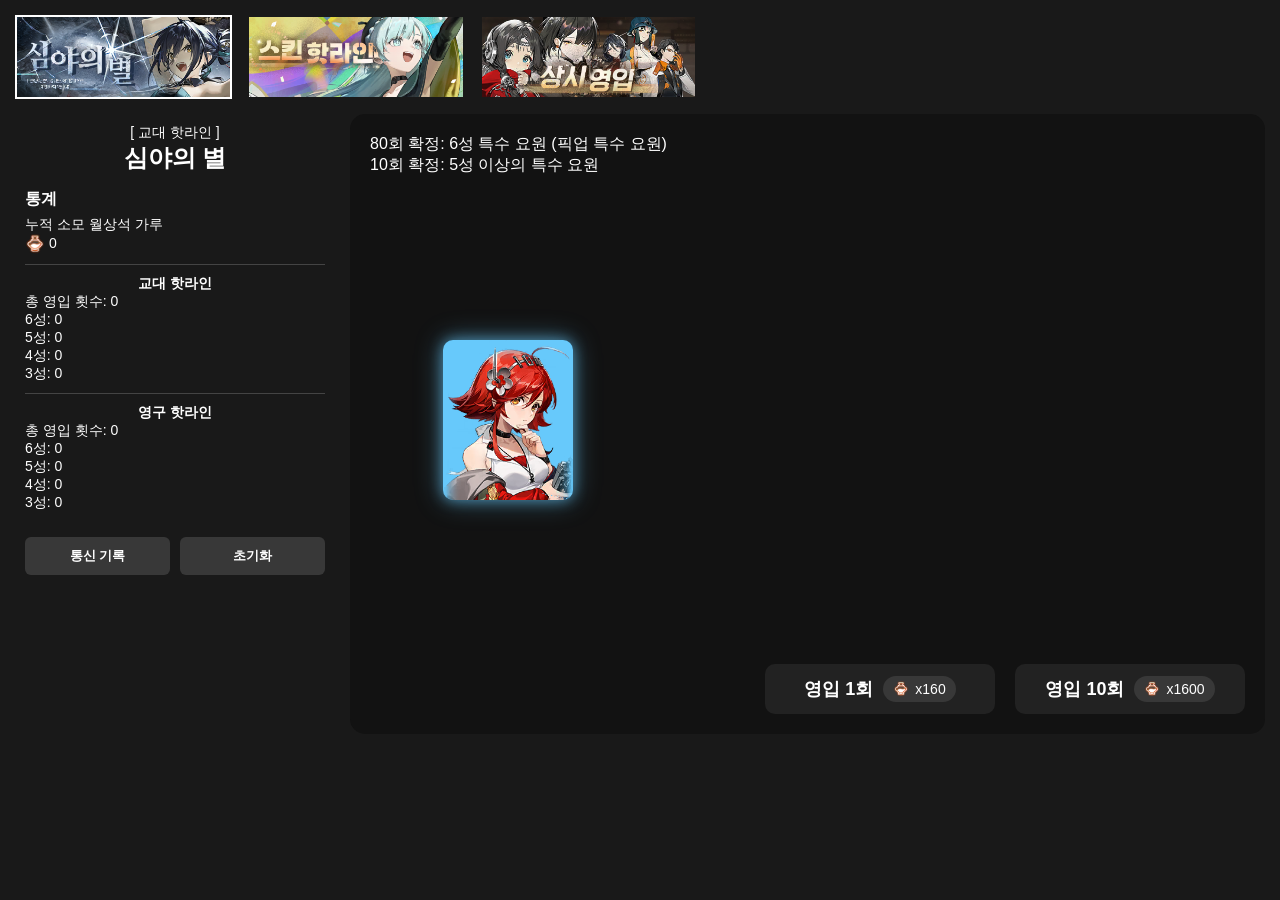
==== inedex.html @ ab031e30 "first commit" ====
<!DOCTYPE html>
<html lang="ko">
  <head>
    <link rel="stylesheet" href="styles.css" />
  </head>
  <body>
    <div class="banner-buttons"></div>
    <main>
      <div class="sidebar">
        <div class="info-box">
          <div>
            <div class="banner-type"></div>
            <h2 class="banner-name"></h2>
          </div>
          <div class="stats-panel">
            <span style="font-weight: 700; padding-bottom: 6px;">통계</span>
            <div class="card">
              <span>누적 소모 월상석 가루</span>
              <div>
                <img src="./img/pqia4y.png" height="20px"> 0
              </div>
            </div>
            <hr>
            <div class="card">
              <span style="font-weight: 700; text-align: center;">교대 핫라인</span>
              <span>총 영입 횟수: 0</span>
              <span>6성: 0</span>
              <span>5성: 0</span>
              <span>4성: 0</span>
              <span>3성: 0</span>
            </div>
            <hr>
            <div class="card">
              <span style="font-weight: 700; text-align: center;">영구 핫라인</span>
              <span>총 영입 횟수: 0</span>
              <span>6성: 0</span>
              <span>5성: 0</span>
              <span>4성: 0</span>
              <span>3성: 0</span>
            </div>
          </div>
          <div class="stats-buttons">
            <button>통신 기록</button>
            <button>초기화</button>
          </div>
        </div>
      </div>
      <div class="main">
        <div class="container">
          <div class="count">
            <span>80회 확정: 6성 특수 요원 (픽업 특수 요원)</span>
            <span>10회 확정: 5성 이상의 특수 요원</span>
          </div>
          <div class="gacha">
            <div class="gacha-images">
              <div class="star3">
                <img src="./img/character/1001/0.png" alt="캐릭터id">
              </div>
            </div>
          </div>
          <div class="draw-buttons">
            <button class="draw-1">
              영입 1회
              <div><img src="./img/pqia4y.png" alt="월상석" height="16px">x160</div>
            </button>
            <button class="draw-10">
              영입 10회
              <div><img src="./img/pqia4y.png" alt="월상석" height="16px">x1600</div>
            </button>
          </div>
        </div>
      </div>
    </main>

    <script>
      let bannerData;
      let characterMap;

      (async () => {
        try {
          const [bannerResponse, characterResponse] = await Promise.all([
            fetch('banner.json'),
            fetch('character.json')
          ]);
          const banners = await bannerResponse.json();
          const characters = await characterResponse.json();

          bannerData = banners;
          characterMap = new Map(characters.map(char => [char.id, char]));
          console.log("✅ 데이터 로딩 및 준비 완료!");

          const buttonContainer = document.querySelector('.banner-buttons');
          
          const showBanner = (bannerKey) => {
            const banner = bannerData[bannerKey];
            if (!banner) return;

            document.querySelector('.banner-type').textContent = `[ ${banner.type} ]`;
            document.querySelector('.banner-name').textContent = banner.name;
            
            document.querySelectorAll('.banner-btn').forEach(btn => btn.classList.remove('active'));
            document.querySelector(`.banner-btn[data-banner-key="${bannerKey}"]`).classList.add('active');
            
            // --- [수정 ①] 선택한 배너 키를 localStorage에 저장하기 ---
            localStorage.setItem('selectedBannerKey', bannerKey);
            
            console.log(`배너 표시: ${banner.name} (저장 완료)`);
          };

          for (const bannerKey in bannerData) {
            const banner = bannerData[bannerKey];
            const button = document.createElement('button');
            button.className = 'banner-btn';
            button.dataset.bannerKey = bannerKey; 
            
            const img = document.createElement('img');
            img.src = banner.img;
            img.alt = banner.name;

            button.appendChild(img);
            
            button.addEventListener('click', () => {
              showBanner(bannerKey);
            });

            buttonContainer.appendChild(button);
          }
          console.log("✅ 배너 버튼 생성 및 이벤트 연결 완료!");

          // --- [수정 ②] 최초 접속 시 localStorage 확인 후 기본 배너 설정 ---
          // localStorage에서 저장된 키를 먼저 불러옵니다.
          const savedBannerKey = localStorage.getItem('selectedBannerKey');
          // bannerData에 저장된 키가 유효한지 확인합니다.
          const initialBannerKey = (savedBannerKey && bannerData[savedBannerKey]) 
                                    ? savedBannerKey 
                                    : Object.keys(bannerData)[0];

          if (initialBannerKey) {
            showBanner(initialBannerKey);
          }

        } catch (error) {
          console.error("오류가 발생했습니다:", error);
          document.querySelector('.main').textContent = '데이터를 불러오는 데 실패했습니다.';
        }
      })();
    </script>
  </body>
</html>
---- styles.css ----
:root{
  --bg1: #121212;
  --bg2: #191919;
  --panel: #222;
  --line1: #333;
  --line2: #444;
  --text: #fff;

  --banner-h: 80px;
}
*{ box-sizing: border-box; }

body {
  font-family: 'Noto Sans KR', sans-serif;
  background: var(--bg2);
  color: var(--text);
  margin: 0;
  display: flex;
  flex-direction: column;
  min-height: 100vh;

  max-width: 1500px;
  margin: 0 auto;
}

.sidebar {
  width: 350px; 
  padding: 15px;
  display: flex;
  flex-direction: column;
  gap: 15px;
}

main {
  flex: 1;
  display: flex;
}

.main {
  flex: 1;
  display: flex;
  padding: 15px;
  padding-left: 0;
  max-height: 650px;
}

.main .container {
  width: 100%;
  background: var(--bg1);
  border-radius: 15px;
  display: flex;
  flex-direction: column;
  justify-content: space-between;
}

.banner-buttons {
  display: flex;
  gap: 15px;
  padding: 15px;
  padding-bottom: 0;
}

.banner-btn {
  border: none;
  background: none;
  cursor: pointer;
  padding: 0;
  display: flex;
  border: 2px solid var(--bg2);
}

.banner-btn.active {
  border: 2px solid var(--text);
}

.banner-btn img {
  height: var(--banner-h);
}

.info-box {
  width: 100%;
  height: 100%;
  border-radius: 15px;
  padding: 10px;
  display: flex;
  flex-direction: column;
  gap: 15px;
}

.banner-type {
  width: 100%;
  font-size: 14px;
  text-align: center;
}

.banner-name {
  width: 100%;
  margin: 0;
  text-align: center;
}

.stats-panel {
  display: flex;
  flex-direction: column;
}

.stats-panel hr {
  width: 100%;
  height: 1px;
  background: var(--line2);
  border: none;
  margin: 10px 0;
}

.stats-panel .card {
  display: flex;
  flex-direction: column;
  font-size: 14px;
}

.stats-panel .card img {
  vertical-align: middle;
}

.info-box .stats-buttons {
  padding-top: 10px;
  display: flex;
  gap: 10px;
}

.stats-buttons button {
  flex: 1;
  padding: 10px;
  border: none;
  border-radius: 6px;
  background: #383838;
  color: var(--text);
  font-weight: 700;
  cursor: pointer;
}

.stats-buttons button:hover {
  background: #292929;
}

.container .count {
  display: flex;
  flex-direction: column;
  padding: 20px;
}

.container .draw-buttons {
  padding: 20px;
  display: flex;
  gap: 20px;
  justify-content: end;
}

.draw-buttons button {
  width: 230px;
  height: 50px;
  border: none;
  background: var(--panel);
  cursor: pointer;
  padding: 0;
  border-radius: 10px;
  color: var(--text);
  font-size: 18px;
  font-weight: 600;
  display: flex;
  justify-content: center;
  align-items: center;
  gap: 10px;
}

.draw-buttons button:hover {
  background: #1c1c1c;
}

.draw-buttons button:hover div {
  background: #292929;
}

.draw-buttons button div {
  background: #383838;
  display: flex;
  align-items: center;
  gap: 6px;
  border-radius: 20px;
  padding: 5px 10px;
  font-weight: 500;
  font-size: 14px;
}

.container .gacha {
  flex: 1;
  display: flex;
  align-items: center;
  justify-content: center;
  padding: 0 20px;
}

.container .gacha-images {
  display: grid;
  grid-template-columns: repeat(5, 130px);
  gap: 20px;
  align-items: end;
}

.container .gacha-images div {
  height: 100%;
  display: flex;
  align-items: end;
  border-radius: 10px;
  overflow: hidden;
  transition: transform .2s ease, box-shadow .2s ease;
  cursor: pointer;
}

.container .gacha-images div:hover {
  transform: scale(1.05);
}

.container .gacha-images .star6 {
  background: rgb(255, 112, 45);
  box-shadow: 0 0 14px rgba(255, 112, 45, 0.6), 0 0 28px rgba(255, 112, 45, 0.4);
}

.container .gacha-images .star5 {
  background: rgb(219, 199, 108);
  box-shadow: 0 0 14px rgba(219, 199, 108, 0.6), 0 0 28px rgba(219, 199, 108, 0.4);
}

.container .gacha-images .star4 {
  background: rgb(189, 127, 255);
  box-shadow: 0 0 14px rgba(189, 127, 255, 0.6), 0 0 28px rgba(189, 127, 255, 0.4);
}

.container .gacha-images .star3 {
  background: rgb(103, 201, 251);
  box-shadow: 0 0 14px rgba(103, 201, 251, 0.6), 0 0 28px rgba(103, 201, 251, 0.4);
}

.container .gacha img {
  width: 100%;
  
}
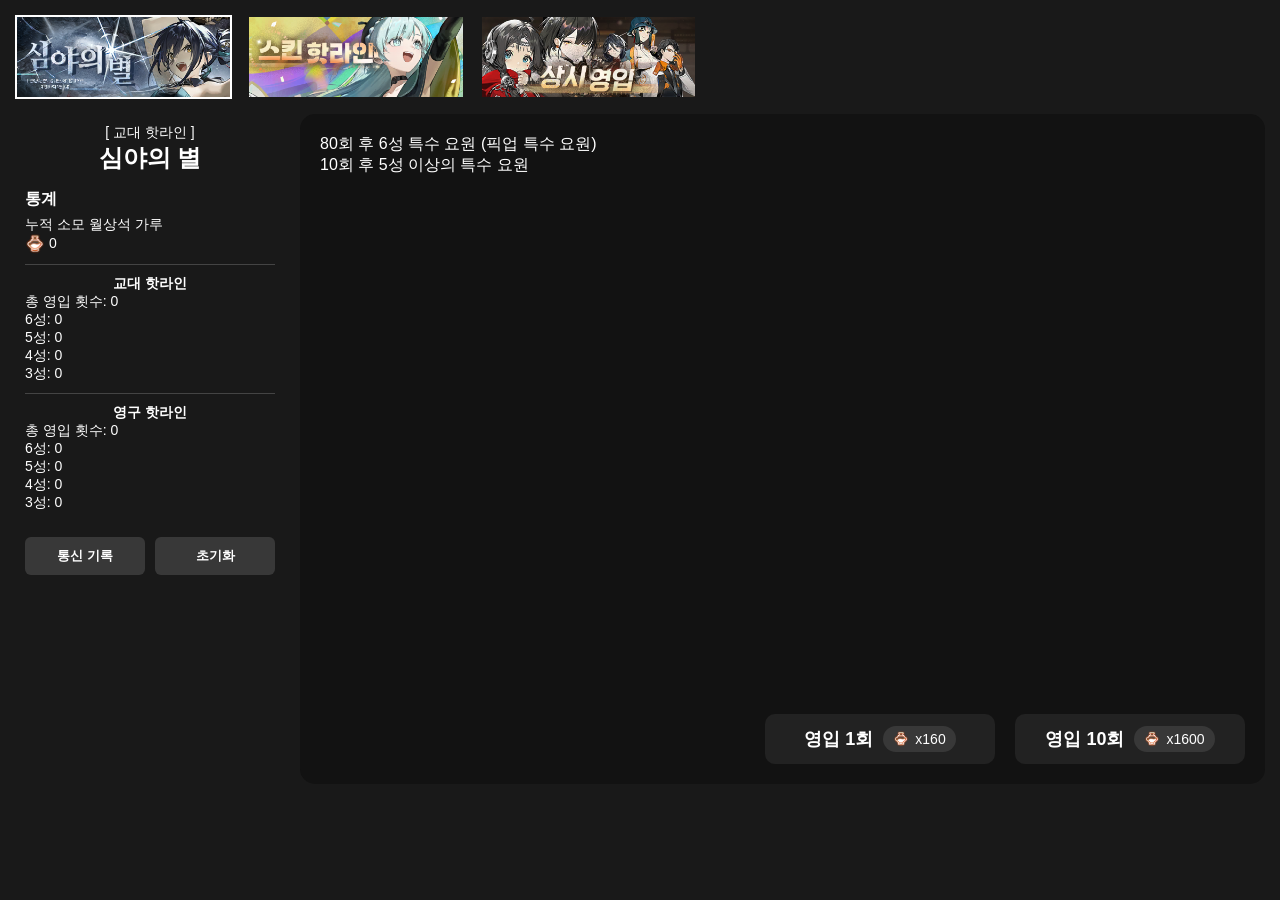
==== commit 14368139: ":D" ====
--- a/inedex.html
+++ b/inedex.html
@@ -52,11 +52,7 @@
             <span>10회 확정: 5성 이상의 특수 요원</span>
           </div>
           <div class="gacha">
-            <div class="gacha-images">
-              <div class="star3">
-                <img src="./img/character/1001/0.png" alt="캐릭터id">
-              </div>
-            </div>
+            <div class="gacha-images"></div>
           </div>
           <div class="draw-buttons">
             <button class="draw-1">
@@ -71,10 +67,296 @@
         </div>
       </div>
     </main>
+    
+    <div class="history-popup closed">
+      <div class="popup-scroll">
+        <button class="history-close-btn">×</button>
+        <div class="history-list"></div>
+      </div>
+    </div>
 
     <script>
+      (function(){
+        function applyMobileClass(){
+          const isMobileUA = /Mobi|Android|iPhone|iPad|iPod/i.test(navigator.userAgent);
+          const isNarrow = window.innerWidth <= 768;
+          const toMobile = (isMobileUA || isNarrow);
+          document.body.classList.toggle('mobile', toMobile);
+        }
+        window.addEventListener('resize', applyMobileClass);
+        window.addEventListener('orientationchange', applyMobileClass);
+        document.addEventListener('DOMContentLoaded', applyMobileClass);
+        applyMobileClass();
+      })();
+
       let bannerData;
       let characterMap;
+
+      let gachaState = {
+        totalSpent: 0,
+        history: [],
+        stats: {
+          "교대 핫라인": { total: 0, star6: 0, star5: 0, star4: 0, star3: 0 },
+          "영구 핫라인": { total: 0, star6: 0, star5: 0, star4: 0, star3: 0 },
+        },
+        pity: {
+          "교대 핫라인": { pity5Star: 0, pity6Star: 0, guaranteedPickup: false },
+          "영구 핫라인": { pity5Star: 0, pity6Star: 0, guaranteedPickup: false },
+        }
+      };
+
+      const loadState = () => {
+        const savedState = localStorage.getItem('gachaState');
+        if (savedState) {
+            let loaded = JSON.parse(savedState);
+            if (!loaded.pity) {
+                loaded.pity = {
+                    "교대 핫라인": { pity5Star: 0, pity6Star: 0, guaranteedPickup: false },
+                    "영구 핫라인": { pity5Star: 0, pity6Star: 0, guaranteedPickup: false },
+                };
+            } else {
+                for (const key in loaded.pity) {
+                    if (loaded.pity[key].guaranteedPickup === undefined) {
+                        loaded.pity[key].guaranteedPickup = false;
+                    }
+                }
+            }
+            gachaState = loaded;
+            console.log("✅ 저장된 통계 데이터를 불러왔습니다.");
+        }
+      };
+
+      const saveState = () => {
+        localStorage.setItem('gachaState', JSON.stringify(gachaState));
+        console.log("✅ 현재 통계 데이터를 저장했습니다.");
+      };
+
+      const updateStatsUI = () => {
+        document.querySelector('.info-box .card div').innerHTML = `<img src="./img/pqia4y.png" height="20px"> ${gachaState.totalSpent}`;
+        
+        const rotationStats = gachaState.stats["교대 핫라인"];
+        const rotationPanel = document.querySelector('.stats-panel .card:nth-of-type(2)');
+        rotationPanel.children[1].textContent = `총 영입 횟수: ${rotationStats.total}`;
+        rotationPanel.children[2].textContent = `6성: ${rotationStats.star6}`;
+        rotationPanel.children[3].textContent = `5성: ${rotationStats.star5}`;
+        rotationPanel.children[4].textContent = `4성: ${rotationStats.star4}`;
+        rotationPanel.children[5].textContent = `3성: ${rotationStats.star3}`;
+
+        const permanentStats = gachaState.stats["영구 핫라인"];
+        const permanentPanel = document.querySelector('.stats-panel .card:nth-of-type(3)');
+        permanentPanel.children[1].textContent = `총 영입 횟수: ${permanentStats.total}`;
+        permanentPanel.children[2].textContent = `6성: ${permanentStats.star6}`;
+        permanentPanel.children[3].textContent = `5성: ${permanentStats.star5}`;
+        permanentPanel.children[4].textContent = `4성: ${permanentStats.star4}`;
+        permanentPanel.children[5].textContent = `3성: ${permanentStats.star3}`;
+      };
+
+      const updatePityUI = (banner) => {
+        if (!banner) return;
+        const pityCounters = gachaState.pity[banner.type];
+        const pity6El = document.querySelector('.count span:nth-of-type(1)');
+        const pity5El = document.querySelector('.count span:nth-of-type(2)');
+        
+        const pullsTo6Star = 80 - pityCounters.pity6Star;
+        const pullsTo5Star = 10 - pityCounters.pity5Star;
+
+        let guaranteedText = (banner.pickup !== 0) ? " (픽업 특수 요원)" : "";
+        pity6El.textContent = `${pullsTo6Star}회 후 6성 특수 요원${guaranteedText}`;
+        pity5El.textContent = `${pullsTo5Star}회 후 5성 이상의 특수 요원`;
+      };
+
+      const displayResults = (results) => {
+        const gachaContainer = document.querySelector('.gacha-images');
+        gachaContainer.innerHTML = '';
+        
+        results.forEach(char => {
+          const charDiv = document.createElement('div');
+          charDiv.className = `result-char ${char.rare}`;
+          
+          const img = document.createElement('img');
+          img.src = `./img/character/${char.id}/0.png`; 
+          img.alt = char.name;
+
+          const nameSpan = document.createElement('span');
+          nameSpan.textContent = char.name;
+          
+          charDiv.appendChild(img);
+          charDiv.appendChild(nameSpan);
+          gachaContainer.appendChild(charDiv);
+        });
+      };
+
+      const performSingleDraw = (banner, currentPity) => {
+        const poolsByRarity = { star6: [], star5: [], star4: [], star3: [] };
+        banner.pool.forEach(id => {
+          const char = characterMap.get(id);
+          if (char && poolsByRarity[char.rare]) {
+            poolsByRarity[char.rare].push(id);
+          }
+        });
+
+        let rarity;
+        if (currentPity.pity6Star >= 80) {
+          rarity = 'star6';
+        } else if (currentPity.pity5Star >= 10) {
+          rarity = (Math.random() < 0.015) ? 'star6' : 'star5';
+        } else {
+          const rand = Math.random() * 100;
+          if (rand < banner.rates.star6) rarity = 'star6';
+          else if (rand < banner.rates.star6 + banner.rates.star5) rarity = 'star5';
+          else if (rand < banner.rates.star6 + banner.rates.star5 + banner.rates.star4) rarity = 'star4';
+          else rarity = 'star3';
+        }
+        
+        let finalCharId;
+        const pickup = banner.pickup;
+        const hasPickup = pickup && typeof pickup === 'object';
+
+        if (rarity === 'star6' && hasPickup && pickup.star6) {
+          if (currentPity.guaranteedPickup) {
+            finalCharId = pickup.star6;
+          } else {
+            if (Math.random() < 0.5) {
+              finalCharId = pickup.star6;
+            } else {
+              const nonPickupPool = poolsByRarity.star6.filter(id => id !== pickup.star6);
+              finalCharId = nonPickupPool.length > 0 ? nonPickupPool[Math.floor(Math.random() * nonPickupPool.length)] : pickup.star6;
+            }
+          }
+        } else if (rarity === 'star5' && hasPickup && pickup.star5 && pickup.star5.length > 0) {
+          if (Math.random() < 0.5) {
+            finalCharId = pickup.star5[Math.floor(Math.random() * pickup.star5.length)];
+          } else {
+            const nonPickupPool = poolsByRarity.star5.filter(id => !pickup.star5.includes(id));
+            finalCharId = nonPickupPool.length > 0 ? nonPickupPool[Math.floor(Math.random() * nonPickupPool.length)] : pickup.star5[0];
+          }
+        } else {
+          const targetPool = poolsByRarity[rarity];
+          finalCharId = targetPool[Math.floor(Math.random() * targetPool.length)];
+        }
+        
+        return characterMap.get(finalCharId) || { id: 0, name: '데이터 없음', rare: 'star3' };
+      };
+
+      const handleDraw = (count) => {
+        const selectedBannerKey = localStorage.getItem('selectedBannerKey');
+        if (!selectedBannerKey || !bannerData[selectedBannerKey]) {
+          alert("배너를 먼저 선택해주세요.");
+          return;
+        }
+
+        const banner = bannerData[selectedBannerKey];
+        const pityCounters = gachaState.pity[banner.type];
+        const results = [];
+        
+        for (let i = 0; i < count; i++) {
+          pityCounters.pity5Star++;
+          pityCounters.pity6Star++;
+          
+          const character = performSingleDraw(banner, pityCounters);
+          results.push(character);
+          
+          const bannerTypeStats = gachaState.stats[banner.type];
+          bannerTypeStats.total++;
+          bannerTypeStats[character.rare]++;
+          gachaState.totalSpent += 160;
+
+          if (character.rare === 'star6') {
+            pityCounters.pity5Star = 0;
+            pityCounters.pity6Star = 0;
+
+            const bannerPickupId = banner.pickup?.star6;
+            if (bannerPickupId) {
+              if (character.id === bannerPickupId) {
+                pityCounters.guaranteedPickup = false;
+              } else {
+                pityCounters.guaranteedPickup = true;
+              }
+            }
+          } else if (character.rare === 'star5') {
+            pityCounters.pity5Star = 0;
+          }
+        }
+        
+        gachaState.history.unshift(...results.map(char => ({ ...char, banner: banner.name, date: new Date().toLocaleString() })));
+
+        saveState();
+        updateStatsUI();
+        updatePityUI(banner);
+        displayResults(results);
+      };
+      
+      const handleReset = () => {
+        gachaState = {
+            totalSpent: 0,
+            history: [],
+            stats: {
+                "교대 핫라인": { total: 0, star6: 0, star5: 0, star4: 0, star3: 0 },
+                "영구 핫라인": { total: 0, star6: 0, star5: 0, star4: 0, star3: 0 },
+            },
+            pity: {
+              "교대 핫라인": { pity5Star: 0, pity6Star: 0, guaranteedPickup: false },
+              "영구 핫라인": { pity5Star: 0, pity6Star: 0, guaranteedPickup: false },
+            }
+        };
+        saveState();
+        updateStatsUI();
+        const selectedBannerKey = localStorage.getItem('selectedBannerKey');
+        if (selectedBannerKey && bannerData) {
+            updatePityUI(bannerData[selectedBannerKey]);
+        }
+        document.querySelector('.gacha-images').innerHTML = '';
+      };
+      
+      // [수정] 기록을 팝업에 표시하도록 로직 변경
+      const showHistory = () => {
+        const popup = document.querySelector('.history-popup');
+        const list = document.querySelector('.history-list');
+        
+        // 이전 기록 삭제 (닫기 버튼은 제외)
+        const oldItems = list.querySelectorAll('.history-item');
+        oldItems.forEach(item => item.remove());
+
+        if (gachaState.history.length === 0) {
+            const noHistoryMsg = document.createElement('p');
+            noHistoryMsg.className = 'history-item';
+            noHistoryMsg.textContent = '통신 기록이 없습니다.';
+            list.appendChild(noHistoryMsg);
+        } else {
+            const fragment = document.createDocumentFragment();
+            gachaState.history.forEach(item => {
+                const historyItem = document.createElement('div');
+                historyItem.className = 'history-item';
+
+                const icon = document.createElement('img');
+                icon.src = `./img/character/${item.id}/icon.png`; // 아이콘 경로
+                icon.alt = item.name;
+                icon.className = `history-icon ${item.rare}`;
+
+                const details = document.createElement('div');
+                details.className = 'history-details';
+
+                const name = document.createElement('span');
+                name.className = `name ${item.rare}`;
+                name.textContent = item.name;
+                
+                const info = document.createElement('span');
+                info.className = 'info';
+                info.textContent = ` [${item.rare.replace('star', '')}★] ${item.banner} (${item.date})`;
+
+                details.appendChild(name);
+                details.appendChild(info);
+                
+                historyItem.appendChild(icon);
+                historyItem.appendChild(details);
+                fragment.appendChild(historyItem);
+            });
+            list.appendChild(fragment);
+        }
+        
+        popup.classList.remove('closed'); // 팝업 표시
+      };
+
 
       (async () => {
         try {
@@ -89,11 +371,16 @@
           characterMap = new Map(characters.map(char => [char.id, char]));
           console.log("✅ 데이터 로딩 및 준비 완료!");
 
+          loadState(); 
+          updateStatsUI();
+
           const buttonContainer = document.querySelector('.banner-buttons');
           
           const showBanner = (bannerKey) => {
             const banner = bannerData[bannerKey];
             if (!banner) return;
+            
+            document.querySelector('.gacha-images').innerHTML = '';
 
             document.querySelector('.banner-type').textContent = `[ ${banner.type} ]`;
             document.querySelector('.banner-name').textContent = banner.name;
@@ -101,9 +388,9 @@
             document.querySelectorAll('.banner-btn').forEach(btn => btn.classList.remove('active'));
             document.querySelector(`.banner-btn[data-banner-key="${bannerKey}"]`).classList.add('active');
             
-            // --- [수정 ①] 선택한 배너 키를 localStorage에 저장하기 ---
             localStorage.setItem('selectedBannerKey', bannerKey);
             
+            updatePityUI(banner);
             console.log(`배너 표시: ${banner.name} (저장 완료)`);
           };
 
@@ -127,10 +414,7 @@
           }
           console.log("✅ 배너 버튼 생성 및 이벤트 연결 완료!");
 
-          // --- [수정 ②] 최초 접속 시 localStorage 확인 후 기본 배너 설정 ---
-          // localStorage에서 저장된 키를 먼저 불러옵니다.
           const savedBannerKey = localStorage.getItem('selectedBannerKey');
-          // bannerData에 저장된 키가 유효한지 확인합니다.
           const initialBannerKey = (savedBannerKey && bannerData[savedBannerKey]) 
                                     ? savedBannerKey 
                                     : Object.keys(bannerData)[0];
@@ -138,6 +422,16 @@
           if (initialBannerKey) {
             showBanner(initialBannerKey);
           }
+          
+          document.querySelector('.draw-1').addEventListener('click', () => handleDraw(1));
+          document.querySelector('.draw-10').addEventListener('click', () => handleDraw(10));
+          
+          // [수정] 통신 기록 버튼과 닫기 버튼 이벤트 리스너
+          document.querySelector('.stats-buttons button:nth-of-type(1)').addEventListener('click', showHistory);
+          document.querySelector('.stats-buttons button:nth-of-type(2)').addEventListener('click', handleReset);
+          document.querySelector('.history-close-btn').addEventListener('click', () => {
+            document.querySelector('.history-popup').classList.add('closed');
+          });
 
         } catch (error) {
           console.error("오류가 발생했습니다:", error);
--- a/styles.css
+++ b/styles.css
@@ -10,6 +10,20 @@
 }
 *{ box-sizing: border-box; }
 
+body::-webkit-scrollbar {
+  width: 6px; 
+  height: 6px; 
+}
+
+body::-webkit-scrollbar-thumb {
+  background: #aaa;
+  border-radius: 10px;
+}
+
+body::-webkit-scrollbar-track {
+  background: rgba(0, 0, 0, .0);
+}
+
 body {
   font-family: 'Noto Sans KR', sans-serif;
   background: var(--bg2);
@@ -24,11 +38,12 @@
 }
 
 .sidebar {
-  width: 350px; 
+  width: 300px; 
   padding: 15px;
   display: flex;
   flex-direction: column;
   gap: 15px;
+  min-width: 210px;
 }
 
 main {
@@ -36,12 +51,20 @@
   display: flex;
 }
 
+.mobile main {
+  flex-direction: column;
+}
+
 .main {
   flex: 1;
   display: flex;
   padding: 15px;
   padding-left: 0;
-  max-height: 650px;
+  max-height: 700px;
+}
+
+.mobile .main {
+  padding-left: 15px;
 }
 
 .main .container {
@@ -60,6 +83,25 @@
   padding-bottom: 0;
 }
 
+.mobile .banner-buttons {
+  overflow-x: auto;
+  padding-bottom: 15px;
+}
+
+.banner-buttons::-webkit-scrollbar {
+  width: 6px; 
+  height: 6px; 
+}
+
+.banner-buttons::-webkit-scrollbar-thumb {
+  background: #aaa;
+  border-radius: 10px;
+}
+
+.banner-buttons::-webkit-scrollbar-track {
+  background: rgba(0, 0, 0, .0);
+}
+
 .banner-btn {
   border: none;
   background: none;
@@ -85,6 +127,10 @@
   display: flex;
   flex-direction: column;
   gap: 15px;
+}
+
+.mobile .sidebar {
+  width: 100%;
 }
 
 .banner-type {
@@ -202,12 +248,12 @@
 
 .container .gacha-images {
   display: grid;
-  grid-template-columns: repeat(5, 130px);
+  grid-template-columns: repeat(5, minmax(auto, 130px));
   gap: 20px;
   align-items: end;
 }
 
-.container .gacha-images div {
+.gacha-images .result-char {
   height: 100%;
   display: flex;
   align-items: end;
@@ -215,9 +261,11 @@
   overflow: hidden;
   transition: transform .2s ease, box-shadow .2s ease;
   cursor: pointer;
-}
-
-.container .gacha-images div:hover {
+  aspect-ratio: 5/7;
+  position: relative;
+}
+
+.gacha-images .result-char:hover {
   transform: scale(1.05);
 }
 
@@ -244,4 +292,93 @@
 .container .gacha img {
   width: 100%;
   
+}
+
+.result-char span {
+  position: absolute;
+  top: 6px;
+  left: 12px;
+  font-weight: 700;
+  color: var(--text);
+}
+
+.mobile .result-char span {
+  font-size: 12px;
+}
+
+.history-popup {
+  position: fixed;
+  width: 100vw;
+  height: 100vh;
+  top: 0;
+  left: 0;
+  padding: 20px;
+  background: rgba(10, 10, 10, 0.7);
+}
+
+.popup-scroll {
+  width: 100%;
+  max-width: 1400px;
+  height: 100%;
+  margin: 0 auto;
+  background: var(--bg2);
+  border-radius: 15px;
+  border: 1px solid var(--line1);
+  padding: 20px;
+  padding-right: 4px;
+  position: relative;
+}
+
+.history-list::-webkit-scrollbar {
+  width: 6px;  
+}
+
+.history-list::-webkit-scrollbar-thumb {
+  background: #aaa;
+  border-radius: 10px;
+}
+
+.history-list::-webkit-scrollbar-track {
+  background: rgba(0, 0, 0, .0);
+}
+
+.history-popup.closed {
+  display: none;
+}
+
+.history-list {
+  width: 100%;
+  height: 100%;
+  display: flex;
+  flex-direction: column;
+  gap: 8px;
+  overflow-y: auto;
+  padding-right: 16px;
+}
+
+.history-close-btn {
+  position: absolute;
+  z-index: 100;
+  top: 16px;
+  right: 16px;
+  width: 36px;
+  height: 36px;
+  border: none;
+  border-radius: 8px;
+  background: rgba(255, 255, 255, .08);
+  color: #fff;
+  font-size: 24px;
+  cursor: pointer;
+}
+
+.history-item {
+  display: flex;
+  align-items: center;
+  gap: 10px;
+  padding-bottom: 9px;
+  border-bottom: 1px solid var(--line2);
+}
+
+.history-item img {
+  width: 30px;
 }
